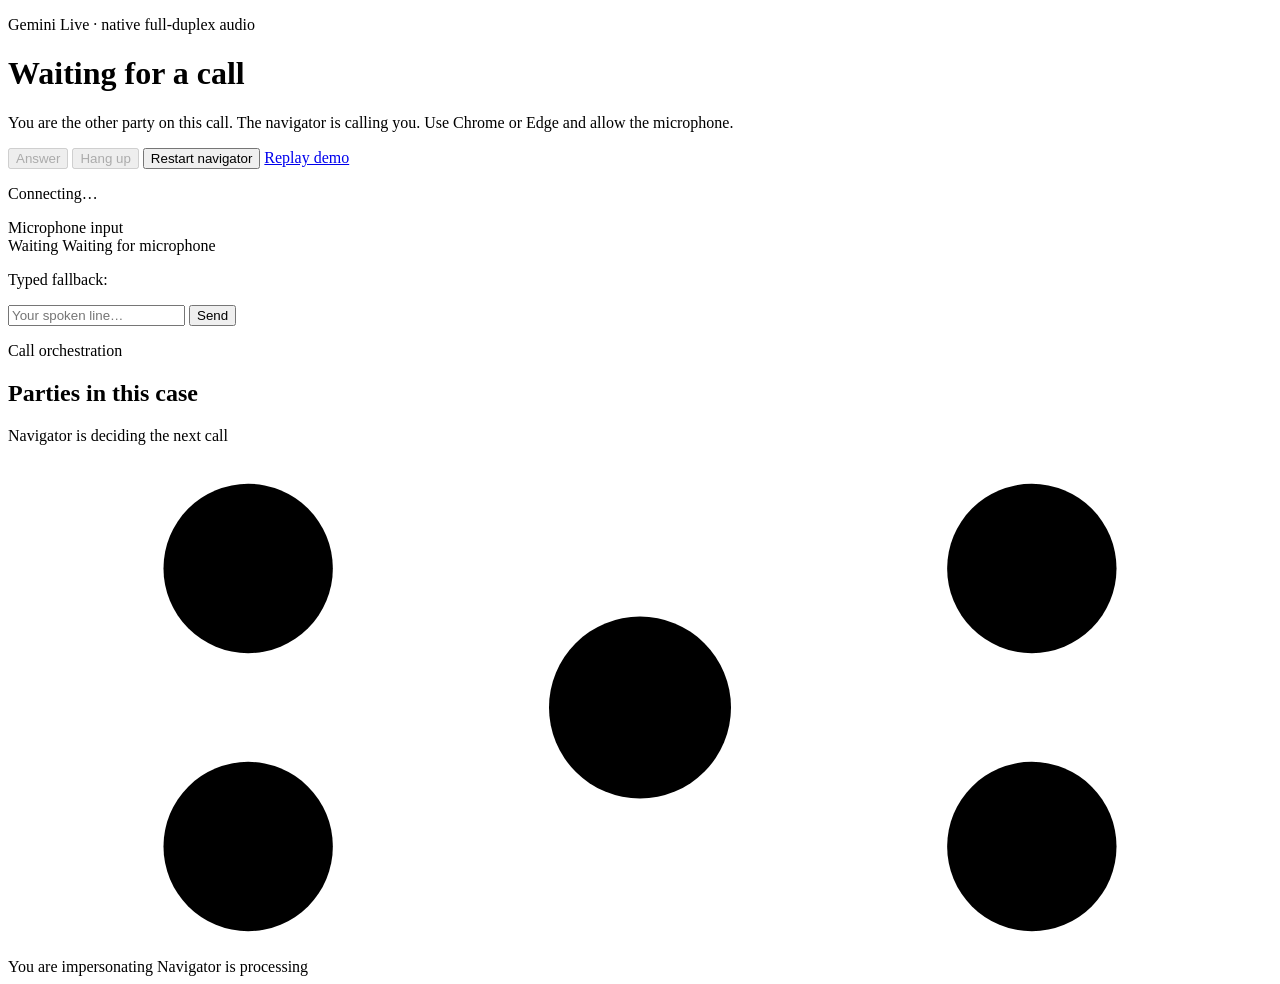
==== ui/live.html @ d7508b55 "Add live Gemini voice orchestration and durable case memory Introduce full-duplex multi-party calls," ====
<!DOCTYPE html>
<html lang="en">
<head>
  <meta charset="UTF-8" />
  <meta name="viewport" content="width=device-width, initial-scale=1" />
  <title>Live call, DME Care Navigator</title>
  <link rel="stylesheet" href="/styles.css" />
</head>
<body class="live-page">
  <header>
    <div>
      <p class="kicker">Gemini Live · native full-duplex audio</p>
      <h1 id="title">Waiting for a call</h1>
      <p id="hint" class="rec-note">You are the other party on this call. The navigator is calling you. Use Chrome or Edge and allow the microphone.</p>
    </div>
    <div class="controls">
      <button id="answer" type="button" disabled>Answer</button>
      <button id="interrupt" type="button" hidden>Interrupt</button>
      <button id="hangup" type="button" disabled>Hang up</button>
      <button id="restart" type="button">Restart navigator</button>
      <a href="/" class="muted">Replay demo</a>
    </div>
  </header>

  <section class="live-status" aria-live="polite">
    <p id="status" class="scene">Connecting…</p>
    <div class="mic-panel">
      <div class="mic-label">
        <span>Microphone input</span>
        <div class="mic-feedback">
          <span class="turn-state idle" id="turnState">Waiting</span>
          <output id="meterReadout">Waiting for microphone</output>
        </div>
      </div>
      <div
        class="meter-track"
        role="meter"
        aria-label="Microphone input level"
        aria-valuemin="0"
        aria-valuemax="100"
        aria-valuenow="0"
        id="meter"
      >
        <div class="meter-fill" id="meterFill"></div>
        <div class="meter-threshold" aria-hidden="true"></div>
      </div>
    </div>
  </section>
  <section class="analysis-panel" id="analysisPanel" aria-live="polite" hidden>
    <span class="analysis-label">Post-call analysis</span>
    <div class="analysis-tags" id="analysisTags"></div>
  </section>
  <ol class="log" id="log"></ol>
  <p class="scene">Typed fallback:</p>
  <form id="typebox" class="typebox">
    <input id="typed" type="text" placeholder="Your spoken line…" autocomplete="off" />
    <button type="submit">Send</button>
  </form>

  <section class="party-graph" aria-labelledby="partyGraphTitle">
    <div class="graph-heading">
      <div>
        <p class="kicker">Call orchestration</p>
        <h2 id="partyGraphTitle">Parties in this case</h2>
      </div>
      <p id="activePartyName">Navigator is deciding the next call</p>
    </div>
    <svg viewBox="0 0 1000 390" role="img" aria-label="Navigator connected to clinic, patient, Medicare, and DME suppliers">
      <g class="graph-edges" aria-hidden="true">
        <line x1="500" y1="195" x2="190" y2="85"></line>
        <line x1="500" y1="195" x2="190" y2="305"></line>
        <line x1="500" y1="195" x2="810" y2="85"></line>
        <line x1="500" y1="195" x2="810" y2="305"></line>
      </g>

      <g class="graph-node navigator active" data-party-node="navigator" transform="translate(500 195)">
        <circle r="72"></circle>
        <text class="node-title" text-anchor="middle" y="-3">Navigator</text>
        <text class="node-subtitle" text-anchor="middle" y="22">Coordinator</text>
      </g>
      <g class="graph-node clinic" data-party-node="clinic" transform="translate(190 85)">
        <circle r="67"></circle>
        <text class="node-title" text-anchor="middle" y="-3">Clinic</text>
        <text class="node-subtitle" text-anchor="middle" y="22">Sunrise</text>
      </g>
      <g class="graph-node patient" data-party-node="eleanor" transform="translate(190 305)">
        <circle r="67"></circle>
        <text class="node-title" text-anchor="middle" y="-3">Patient</text>
        <text class="node-subtitle" text-anchor="middle" y="22">Eleanor</text>
      </g>
      <g class="graph-node medicare" data-party-node="medicare" transform="translate(810 85)">
        <circle r="67"></circle>
        <text class="node-title" text-anchor="middle" y="-3">Medicare</text>
        <text class="node-subtitle" text-anchor="middle" y="22">Part B</text>
      </g>
      <g class="graph-node supplier" data-party-node="supplier" transform="translate(810 305)">
        <circle r="67"></circle>
        <text class="node-title" text-anchor="middle" y="-3">Suppliers</text>
        <text class="node-subtitle" text-anchor="middle" y="22">12 DME shops</text>
      </g>
    </svg>
    <div class="graph-legend">
      <span><i class="legend-dot active-dot"></i> You are impersonating</span>
      <span><i class="legend-dot navigator-dot"></i> Navigator is processing</span>
    </div>
  </section>

  <script src="/live.js?v=21"></script>
</body>
</html>
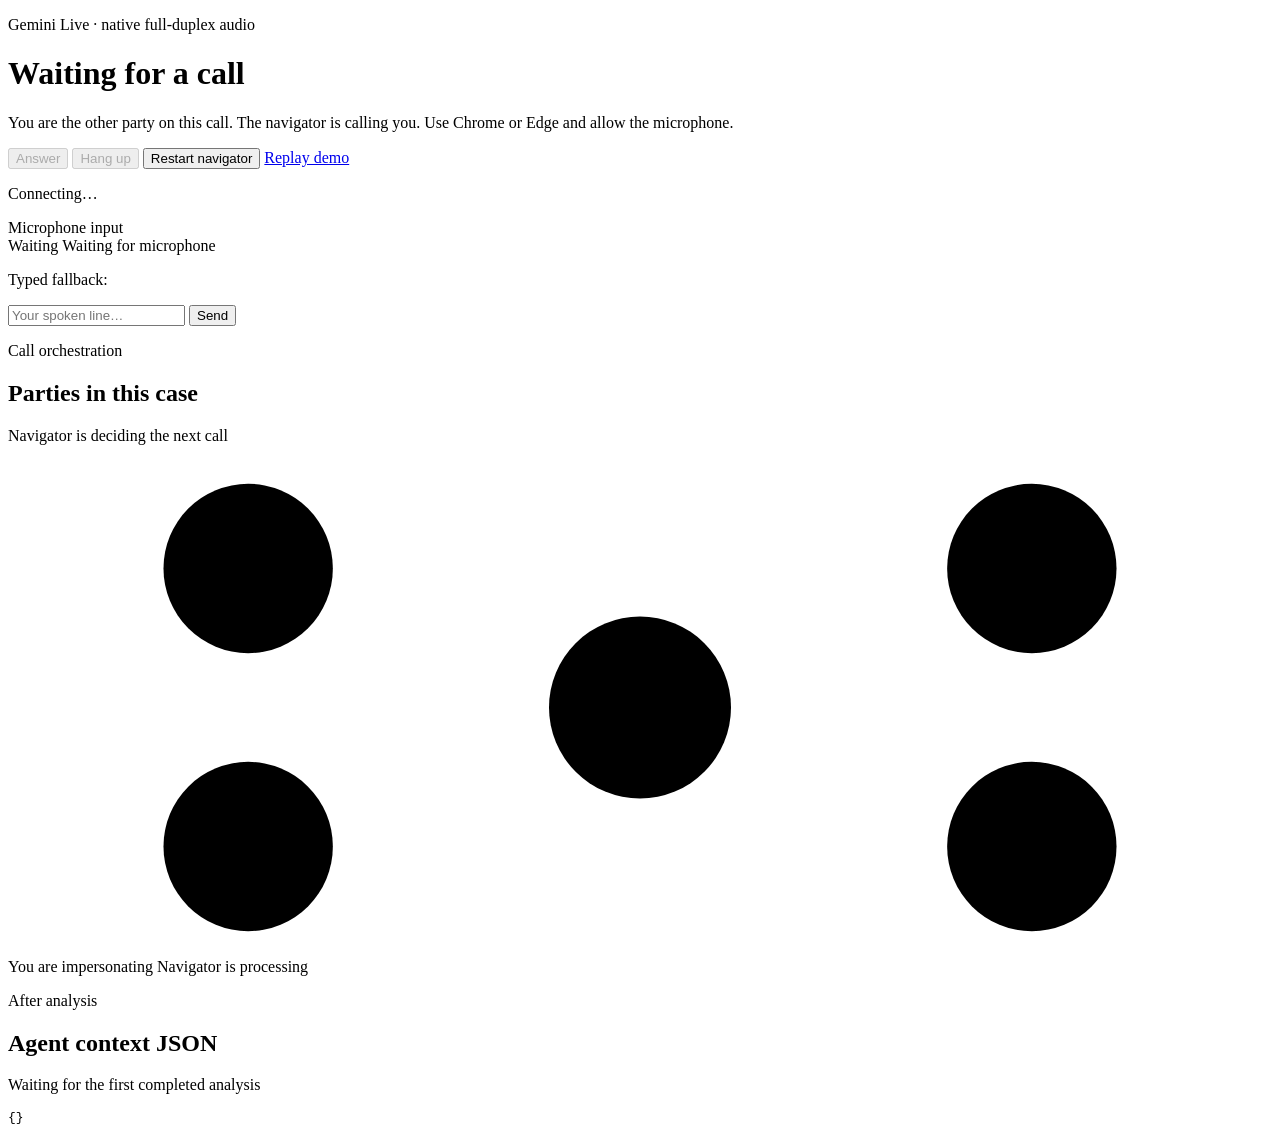
==== commit bcaab9aa: "Keep clinic facts in live context and show case JSON in the UI. Co-authored-by: Cursor <cursoragent@" ====
--- a/ui/live.html
+++ b/ui/live.html
@@ -105,6 +105,17 @@
     </div>
   </section>
 
-  <script src="/live.js?v=21"></script>
+  <section class="context-panel" id="contextPanel">
+    <div class="context-heading">
+      <div>
+        <p class="kicker">After analysis</p>
+        <h2>Agent context JSON</h2>
+      </div>
+      <p class="muted" id="contextUpdated">Waiting for the first completed analysis</p>
+    </div>
+    <pre id="contextJson" class="context-json">{}</pre>
+  </section>
+
+  <script src="/live.js?v=22"></script>
 </body>
 </html>
